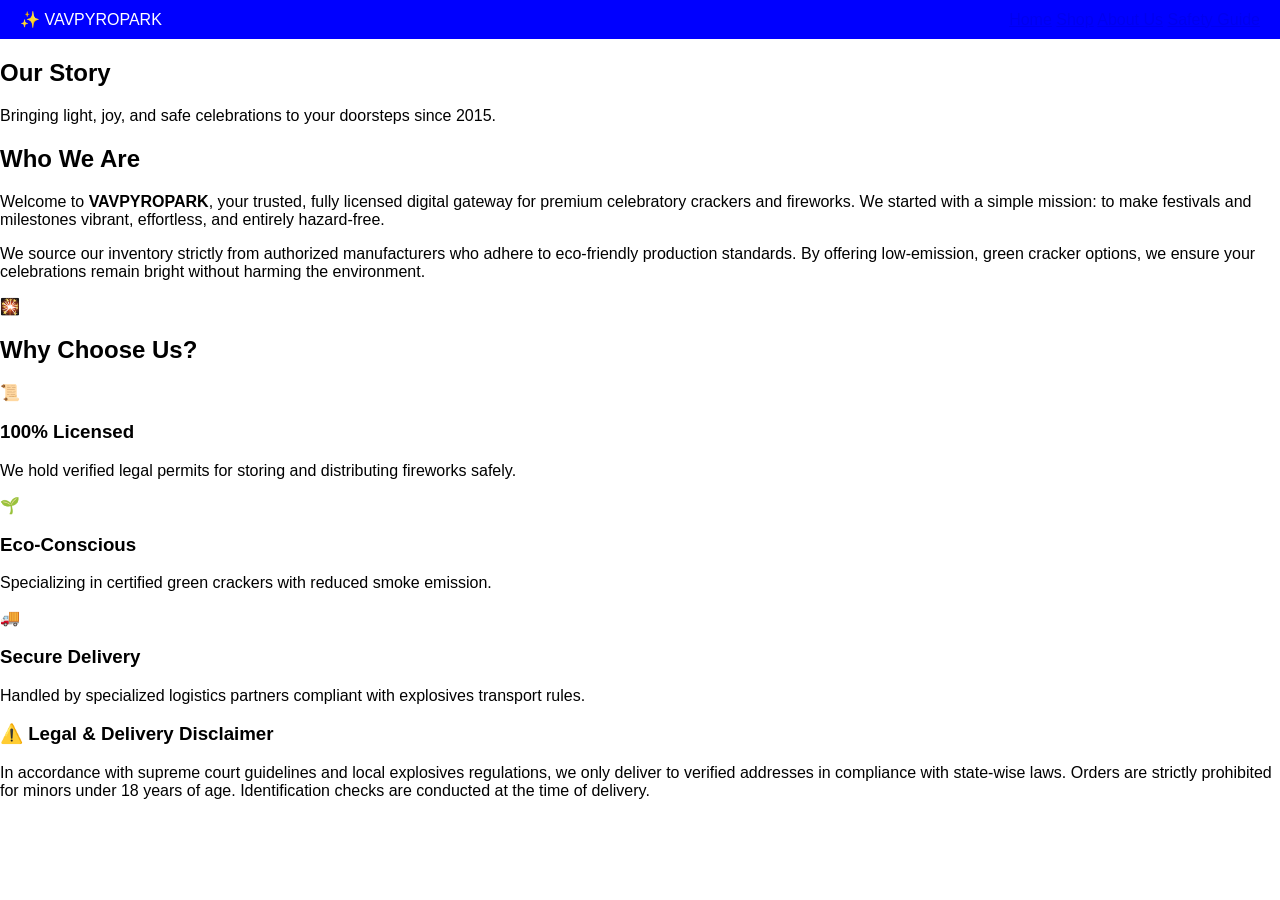
==== about.html @ b4a31ac7 "Add files via upload" ====
<!DOCTYPE html>
<html lang="en">
<head>
    <meta charset="UTF-8">
    <meta name="viewport" content="width=device-width, initial-scale=1.0">
    <title>About Us | SparkleShop</title>
    <link rel="stylesheet" href="style.css">
</head>
<body>

    <!-- HEADER & NAVIGATION (Keep identical to home page) -->
    <header class="main-header">
        <div class="logo">✨ VAVPYROPARK </div>
        <nav class="nav-links">
            <a href="index.html">Home</a>
            <a href="index.html#shop">Shop</a>
            <a href="about.html" class="active-link">About Us</a>
            <a href="index.html#safety">Safety Guide</a>
        </nav>
    </header>

    <!-- ABOUT HERO BANNER -->
    <section class="about-hero">
        <h1>Our Story</h1>
        <p>Bringing light, joy, and safe celebrations to your doorsteps since 2015.</p>
    </section>

    <!-- MAIN ABOUT CONTENT -->
    <section class="about-container">
        
        <!-- Grid: Text + Image/Placeholder -->
        <div class="about-grid">
            <div class="about-text">
                <h2>Who We Are</h2>
                <p>Welcome to <strong>VAVPYROPARK</strong>, your trusted, fully licensed digital gateway for premium celebratory crackers and fireworks. We started with a simple mission: to make festivals and milestones vibrant, effortless, and entirely hazard-free.</p>
                <p>We source our inventory strictly from authorized manufacturers who adhere to eco-friendly production standards. By offering low-emission, green cracker options, we ensure your celebrations remain bright without harming the environment.</p>
            </div>
            <div class="about-visual">
                <div class="visual-box">🎇</div>
            </div>
        </div>

        <!-- VALUES INFOGRAPHIC SECTION -->
        <div class="values-section">
            <h2>Why Choose Us?</h2>
            <div class="values-grid">
                <div class="value-card">
                    <div class="icon">📜</div>
                    <h3>100% Licensed</h3>
                    <p>We hold verified legal permits for storing and distributing fireworks safely.</p>
                </div>
                <div class="value-card">
                    <div class="icon">🌱</div>
                    <h3>Eco-Conscious</h3>
                    <p>Specializing in certified green crackers with reduced smoke emission.</p>
                </div>
                <div class="value-card">
                    <div class="icon">🚚</div>
                    <h3>Secure Delivery</h3>
                    <p>Handled by specialized logistics partners compliant with explosives transport rules.</p>
                </div>
            </div>
        </div>

        <!-- COMPLIANCE AND RESTRICTION FOOTNOTE -->
        <div class="compliance-footer">
            <h3>⚠️ Legal & Delivery Disclaimer</h3>
            <p>In accordance with supreme court guidelines and local explosives regulations, we only deliver to verified addresses in compliance with state-wise laws. Orders are strictly prohibited for minors under 18 years of age. Identification checks are conducted at the time of delivery.</p>
        </div>

    </section>

</body>
</html>
---- style.css ----
body{
    font-family: sans-serif;
    margin:0;
  
}
.container_title{
    width: 900px;
    max-width: 90vw;
    margin: auto;
    text-align: center;
    padding-top: 10px;
    transition: 0.5s;
    padding: 10px 20px;
    background-color: blue;
    color: white;
    /* transition: transform 0.5s; */
}
/* 
body.activeTabCart .container_title {
    transform: translateX(-250px);
}
body.activeTabCart .container_title_free{
    transform: translateX(-250px);
} */

.blink {
    animation: blinker 2s linear infinite;
    color: red;
    font-family: sans-serif;
    font-weight: bold;
}

/* Unique styling for your specific About Us button button */
.main-nav-about-btn {
  float: right;                  /* Forces the button to move to the far right */
    display: inline-block;
    background-color: #ff9f43;     /* Vibrant theme accent color */
    color: #0d1117;                /* Dark text color for readability */
    padding: 4px 5px;
    letter-spacing: -0.2px;             /* Ultra-compact padding space */
    font-size: 12px;               /* Small micro text font size */
    font-weight: bold;             /* Prominent text styling */
    border-radius: 4px;            /* Clean, sharp corner layout */
    text-decoration: none;         /* Removes default underline */
    margin: 5px;                   /* Tiny safety outer boundary margin */
    transition: background-color 0.2s ease, transform 0.2s ease;
}

/* Hover dynamic interaction state */
.main-nav-about-btn:hover {
    background-color: #ffb366;     /* Lighter orange flare hue */
    box-shadow: 0px 6px 12px rgba(255, 159, 67, 0.3); /* Soft, subtle outer glow */
    transform: translateY(-1px);   /* Tiny microscopic upward lift */
}

@keyframes blinker {
    50% {
        opacity: 0;
    }
}

.container_title .title1{
    display: flex;
    justify-content: space-between;
}


.container_title img{
    width: 100px;
    background-color: white;
    
    
}
.container_title p .location_img{
    width: 20px;
    
    
}
.container_title_free{
    width: 900px;
    max-width: 90vw;
    margin: auto;
    text-align: center;
    padding-top: 10px;
    transition: 0.5s;
    display: flex;
    align-items: center;
    padding: 10px 20px;
    justify-content: center;
    background-color:white;
    color: white;
    height: 20px;
    /* transition: transform 0.5s; */
}
.container_title span{
   font-size: medium;
}
.search {
    width: max-content;
    display: flex;
    align-items: center;
    padding: 14px;
    border-radius: 28px;
    background-color: #f6f6f6;
    width: 600px;
    margin-top: 20px;
    margin-bottom: 20px;
    transition: box-shadow 0.25s;
}
.search:focus-within{
    box-shadow: 0 0 2px rgba(0,0,0,0.75);
}
.search-input {
    font-size: 16px;
    font-family: 'Lexend', sans-serif;
    columns: #333;
    margin-left: 14px;
    outline: none;
    border:none;
    background:transparent;
    width: 300px;
}
.search-input::placeholder, .search-icon{
    color: rgba(0,0,0,0.5);
}

.container{
    width: 900px;
    max-width: 90vw;
    margin: auto;
    text-align: center;
    padding-top: 10px;
    /* transition: transform 0.5s; */
    
}
.title{
    display: flex;
    justify-content: space-between;
    align-items: center;
    height: 20px;
    padding-bottom: 20px;
}

svg{
    width: 30px;
}
header{
    display: flex;
    align-items: center;
    justify-content: space-between;
    padding: 10px 20px;
    background-color: blue;
    color: white;
    font-family: sans-serif;
}
header .icon-cart {
    position: relative;
}
header .icon-cart span{
    display: flex;
    width: 30px;
    height: 30px;
    background-color: red;
    justify-content: center;
    align-items: center;
    color: #fff;
    border-radius: 50%;
    position: absolute;
    top:50%;
    right:-20px;
}
.listProduct .item img{
   height: 60%;
    width: 90%;
    /* filter: drop-shadow(0 10px 20px #0009); */

}
.listProduct{
    display: grid;
    grid-template-columns: repeat(4, 1fr);
    gap:20px;
}
.listProduct .item{
    background-color: #eeeee6;
    padding: 20px;
    border-radius: 20px;
}
.listProduct .item h2{
    font-weight: 500;
    font-size: large;
}
.listProduct .item .price{
    /* letter-spacing: 7px; */
    font-size: large;
    font-weight: bold;
}
.listProduct .item .price span{
  
    font-size: large;
    text-decoration: line-through;
    color: grey;
}
.listProduct .item button{
    background-color: black;
    color: #eee;
    padding: 5px 10px;
    border-radius: 20px;
    margin-top: 10px;
    border: none;
    cursor: pointer;
}

.filter {
    padding: 8px 12px;
    color: #333;
    background-color: #eee;
    border: 1px solid #ddd;
    cursor: pointer;
    border-radius: 5px;
    margin: 10px;
    display: flex;
    width: 50%;
  
    
}

.select:focus,
.select:hover{
    outline: none;
    border:1px solid #999;
}

.cartTab{
    width: 400px;
    max-width: 100%;
    background-color: grey;
    color: white;
    position: fixed;
   top:0;
   right:0;
   bottom: 0;
    display: grid;
    grid-template-rows: 70px 1fr 70px;
   
}
.cartTab{
   right: -400px;
   transition: 0.5s;
   
}
.cartTab h1{
    background-color: goldenrod;
    
 }

body.activeTabCart .cartTab{
    right:0;
}
/* body.activeTabCart .container{
    transform: translateX(-250px);
} */
.cartTab h1{
    padding: 20px;
    margin: 0;
    font-weight: 300;
}
.cartTab .foot{
    display: flex;
    justify-content: space-between;
    padding-left: 20px;
    padding-right: 20px;
    background-color:#555;
        
}
.cartTab .btn{
    display: grid;
    grid-template-columns: repeat(2, 1fr);
    height: 60px;
}
.cartTab .btn button{
    background-color: #E8BC0E;
    border: none;
    font-weight: 500;
    cursor: pointer;
}
.cartTab .btn .close{
    background-color: white;
}
.cartTab .listCart .item img{
    width: 100%;
}

.cartTab .listCart .item {
    display: grid;
    grid-template-columns: 70px 150px 50px 1fr;
    gap:10px;
    text-align: center;
    align-items: center;
}
.listCart .quantity span{
    display: inline-block;
    width: 25px;
    height: 25px;
    background-color: white;
    color:#555;
    border-radius: 50%;
    cursor: pointer;
}
.listCart .quantity span:nth-child(2){
    background-color: transparent;
    color: #eee;
}
.listCart .item:nth-child(even){
    background-color: #eee1;
}
.cartTab .listCart{
    overflow: auto;
}
.cartTab .listCart::-webkit-scrollbar{
    width: 0;
}
body.activeTabCart .cartTab{
    right: 0;
}

.container_popup{
    width: 900px;
    max-width: 90vw;
    margin: auto;
    text-align: center;
    padding-top: 10px;

    
}
.container_popup .btn{
    
    padding: 10px 60px;
    background: #fff;
    border: 0;
    outline: none;
    cursor:pointer;
    font-size: 22px;
    font-weight: 500;
    border-radius: 30px;
          
}
.popup{
    width: 400px;
    background:white;
    border-radius: 6px;
    position:absolute;
    top: 0;
    left: 50%;
    transform: translate(-50%,-50%) scale(0.1);
    text-align: center;
    padding: 0 30px 30px;
    color: #333;
    visibility: hidden;
    transition: transform 0.4s, top 0.4s;
}
.open-popup{
    visibility: visible;
    top: 50%;
    transform: translate(-50%,-50%) scale(1);
}
.popup img{
    width: 100px;
    margin-top: -50px;
    border-radius: 50%;
    box-shadow: 0 2px 5px rgba(0,0,0,0.2);
}
.popup h2{
    font-size: 38px;
    font-weight: 500;
    margin: 30px 0 10px;
}
.popup button{
    width: 70%;
    margin-top: 50px;
    padding: 10px 0;
    background: blue;
    color: black;
    border: 0;
    outline: none;
    font-size: 18px;
    border-radius: 4px;
    cursor: pointer;
    box-shadow: 0 2px 5px rgba(0,0,0,0.2);
}

/* contact  */


.contact h2{
    font-size: 40px;
    color: black;
    text-align: center;
    margin-bottom: 10px;
}
.contact form {
    width: 100%;
    text-align: center;
    padding-top: 50px;
}
form .input-box{
    display: flex;
    justify-content: space-between;
}
.input-box .input-field{
    width: 100%;
}
.field .item{
    width: 80%;
    padding: 18px;
    background: transparent;
    border: 2px solid black;
    outline:none;
    border-radius: 6px;
    color: black;
    margin: 12px 0;
}
.field .item::placeholder{
    color:grey;
}
.field .error-txt{
    font-size:14.5px;
    color:#d93025;
    text-align: left;
    margin: -5px 0 10px;
    display: none;
}

form .textarea-field {
    width: 90%;
}
form .textarea-field .item {
    resize:none;
   
}

form .textarea-field .error-txt{
    margin-top: -10px;
}

form button {
    padding: 12px 32px;
    background: #0ef;
    border: none;
    outline:none;
    border-radius: 6px;
    box-shadow: 0 0 10px #0ef;
    font-size: 16px;
    color: #333;
    letter-spacing: 1px;
    font-weight: 600;
    cursor: pointer;
    margin-top: 20px;
}
form button:hover {
    box-shadow: none;
}


.container_popup2{
    width: 100%;
    height: 100vh;
    background: #3c5077;
    display: flex;
    align-items: center;
    justify-content: center;
    
}
.container_popup2 .btn{
    padding: 10px 60px;
    background: #fff;
    border: 0;
    outline: none;
    cursor:pointer;
    font-size: 22px;
    font-weight: 500;
    border-radius: 30px;
}
.popup2{
    width: 400px;
    background: #fff;
    border-radius: 6px;
    position:absolute;
    top: 0;
    left: 50%;
    transform: translate(-50%,-50%) scale(0.1);
    text-align: center;
    padding: 0 30px 30px;
    color: #333;
    visibility: hidden;
    transition: transform 0.4s, top 0.4s;
}
.open-popup2{
    visibility: visible;
    top: 50%;
    transform: translate(-50%,-50%) scale(1);
}
.popup2 img{
    width: 100px;
    margin-top: -50px;
    border-radius: 50%;
    box-shadow: 0 2px 5px rgba(0,0,0,0.2);
}
.popup2 h2{
    font-size: 38px;
    font-weight: 500;
    margin: 30px 0 10px;
}
.popup2 button{
    width: 100%;
    margin-top: 50px;
    padding: 10px 0;
    background: #6fd649;
    color: #fff;
    border: 0;
    outline: none;
    font-size: 18px;
    border-radius: 4px;
    cursor: pointer;
    box-shadow: 0 2px 5px rgba(0,0,0,0.2);
}

@media screen and (max-width: 992px){
    .listProduct{
        grid-template-columns: repeat(3,1fr);
    }
    form .input-box{
        display: grid;
        grid-template-columns: auto;
    }
}
@media screen and (max-width: 767px){
    .listProduct{
        grid-template-columns: repeat(2,1fr);
    }
    .listProduct .item img{
        height: 60%;
         width: 90%;
         filter: drop-shadow(0 50px 20px #0009);
    }
    .title{
        display: grid;
        grid-template-columns: auto;
    }
    .field .item{
        display: grid;
        grid-template-columns: auto;
        width: 100%;
    }
    /* Styling for the new text container section */
.celebration-hero {
    display: flex;
    justify-content: center;
    align-items: center;
    text-align: center;
    padding: 80px 20px;
    background-color: #0d1117; /* Matches dark theme */
}

/* Restricts the width so the text does not stretch too wide */
.hero-text-container {
    max-width: 800px;
}

/* Styling the Main Heading */
.hero-text-container h1 {
    font-size: 2.8rem;
    font-weight: 700;
    color: #ff9f43; /* Striking fire/spark color */
    margin-bottom: 20px;
    letter-spacing: -0.5px;
    line-height: 1.2;
}

/* Styling the Subtitle Description */
.hero-text-container p {
    font-size: 1.2rem;
    color: #8b949e; /* Soft, readable grey */
    line-height: 1.6;
    margin-bottom: 30px;
}

/* Styling the optional Call to Action Button */
.hero-cta-btn {
    display: inline-block;
    background-color: #ff9f43;
    color: #0d1117;
    padding: 12px 28px;
    text-decoration: none;
    font-weight: bold;
    border-radius: 6px;
    transition: background-color 0.2s ease;
}

.hero-cta-btn:hover {
    background-color: #ffb366;
}

/* Responsive design adjustments for mobile screens */
@media (max-width: 600px) {
    .hero-text-container h1 {
        font-size: 2rem;
    }
    .hero-text-container p {
        font-size: 1rem;
    }
}


}
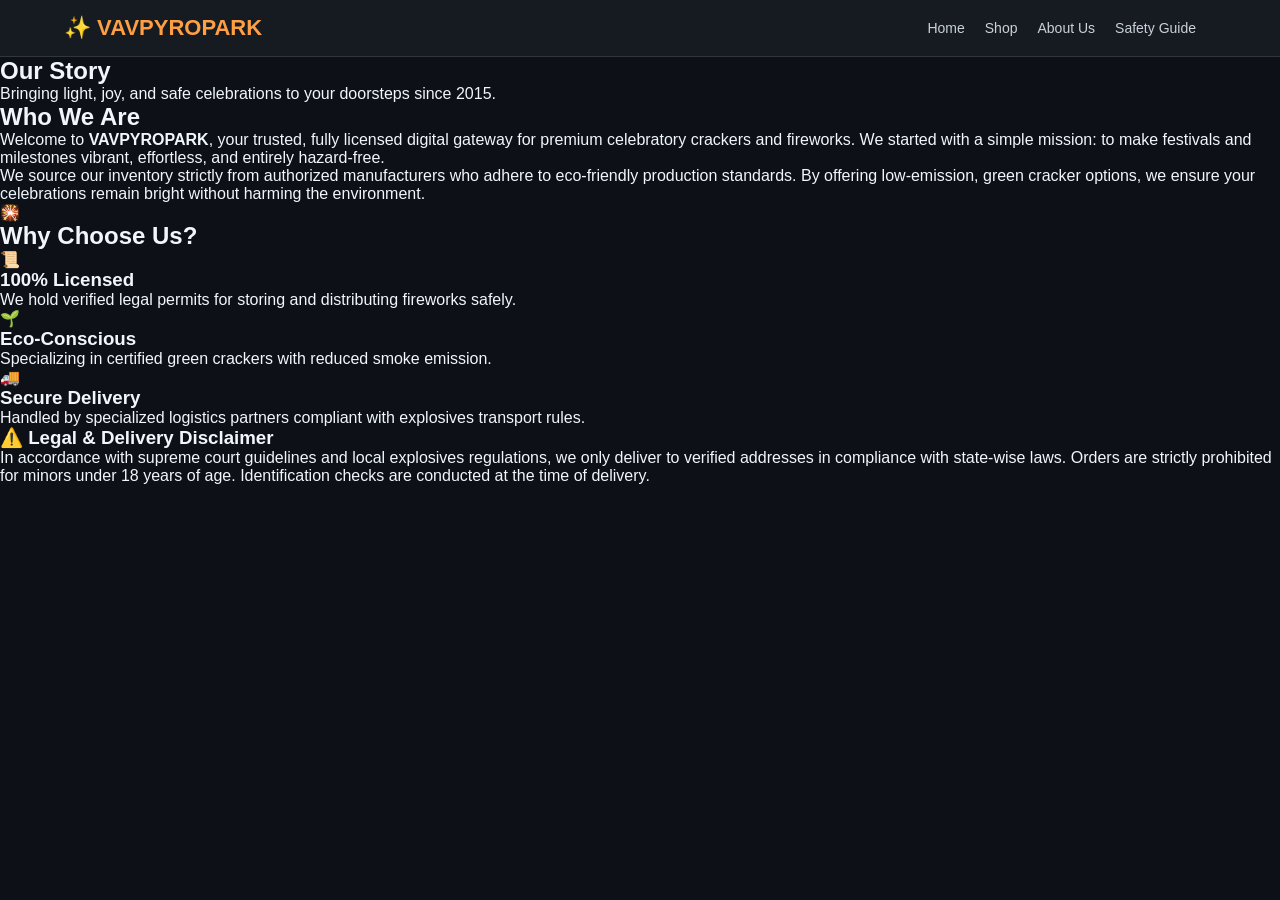
==== commit a55451f0: "Add files via upload" ====
--- a/about.html
+++ b/about.html
@@ -12,10 +12,10 @@
     <header class="main-header">
         <div class="logo">✨ VAVPYROPARK </div>
         <nav class="nav-links">
-            <a href="index.html">Home</a>
+            <a href="home.html">Home</a>
             <a href="index.html#shop">Shop</a>
             <a href="about.html" class="active-link">About Us</a>
-            <a href="index.html#safety">Safety Guide</a>
+            <a href="safetyguide.html">Safety Guide</a>
         </nav>
     </header>
 
--- a/style.css
+++ b/style.css
@@ -1,3 +1,248 @@
+/* ==========================================
+   GLOBAL STRUCTURE SETUP & RESET
+   ========================================== */
+* {
+    margin: 0;
+    padding: 0;
+    box-sizing: border-box;
+    font-family: 'Segoe UI', Tahoma, Geneva, Verdana, sans-serif;
+}
+body {
+    background-color: #0d1117; /* Slate Black background */
+    color: #f0f6fc;            /* Clear white font text color layers */
+    overflow-x: hidden;
+}
+
+/* ==========================================
+   HEADER NAVIGATION BAR
+   ========================================== */
+.main-header {
+    display: flex;
+    justify-content: space-between;
+    align-items: center;
+    padding: 15px 5%;
+    background-color: #161b22;
+    border-bottom: 1px solid #30363d;
+    position: sticky;
+    top: 0;
+    z-index: 100;
+}
+.logo { 
+    font-size: 22px; 
+    font-weight: bold; 
+    color: #ff9f43; 
+}
+.nav-links {
+    display: flex;
+    align-items: center;
+    margin-left: auto; /* Forces structural spacing shift */
+    margin-right: 20px;
+}
+.nav-links a { 
+    color: #c9d1d9; 
+    text-decoration: none; 
+    margin-left: 20px; 
+    font-size: 14px;
+    font-weight: 500;
+    transition: 0.2s; 
+}
+.nav-links a:hover { 
+    color: #ff9f43; 
+}
+
+/* 🎯 CUSTOM ABOUT BUTTON: Shrunk size & pushed to right edge of links array */
+.main-nav-about-btn {
+    display: inline-block;
+    background-color: #ff9f43;
+    color: #0d1117 !important; /* Forces layout tracking visibility override */
+    padding: 4px 5px !important; /* Shrunk length profile padding */
+    letter-spacing: -0.2px; 
+    font-size: 12px !important;
+    font-weight: bold;
+    border-radius: 4px;
+    transition: all 0.2s ease !important;
+}
+.main-nav-about-btn:hover {
+    background-color: #ffb366 !important;
+    transform: scale(1.05);
+}
+
+/* Shopping Basket Badge elements setup */
+.cart-icon-container {
+    cursor: pointer;
+    position: relative;
+    background: #21262d;
+    padding: 8px 14px;
+    border-radius: 20px;
+    display: flex;
+    align-items: center;
+}
+.cart-emoji { font-size: 16px; }
+.cart-badge {
+    background: #ff9f43;
+    color: #0d1117;
+    font-size: 11px;
+    font-weight: bold;
+    padding: 1px 6px;
+    border-radius: 10px;
+    margin-left: 6px;
+}
+
+/* ==========================================
+   CELEBRATION HERO HEADER AREA
+   ========================================== */
+.celebration-hero {
+    display: flex;
+    justify-content: center;
+    align-items: center;
+    text-align: center;
+    padding: 90px 20px;
+    background: linear-gradient(rgba(13,17,23,0.85), rgba(13,17,23,0.95)), 
+                url('https://unsplash.com') no-repeat center center/cover;
+    border-bottom: 1px solid #30363d;
+}
+.hero-text-container { max-width: 750px; }
+.hero-text-container h1 {
+    font-size: 2.8rem;
+    font-weight: 700;
+    color: #ff9f43;
+    margin-bottom: 20px;
+    line-height: 1.2;
+}
+.hero-text-container p {
+    font-size: 1.2rem;
+    color: #8b949e;
+    line-height: 1.6;
+    margin-bottom: 35px;
+}
+.hero-buttons {
+    display: flex;
+    justify-content: center;
+    align-items: center;
+    gap: 15px;
+}
+.hero-cta-btn {
+    display: inline-block;
+    background-color: #ff9f43;
+    color: #0d1117;
+    padding: 12px 28px;
+    text-decoration: none;
+    font-weight: bold;
+    border-radius: 5px;
+    transition: 0.2s ease;
+}
+.hero-cta-btn:hover { background-color: #ffb366; }
+
+.btn-secondary-about {
+    display: inline-block;
+    border: 2px solid #ff9f43;
+    color: #ff9f43;
+    background: transparent;
+    padding: 11px 26px;
+    border-radius: 5px;
+    font-weight: bold;
+    text-decoration: none;
+    transition: 0.2s ease;
+}
+.btn-secondary-about:hover {
+    background: rgba(255, 159, 67, 0.1);
+    color: #ffb366;
+    border-color: #ffb366;
+}
+
+/* ==========================================
+   PRODUCT SHOPS SECTIONS GRID
+   ========================================== */
+.products-section { padding: 70px 5%; text-align: center; }
+.products-section h2 { font-size: 30px; margin-bottom: 6px; color: #f0f6fc; }
+.subtitle { color: #8b949e; margin-bottom: 45px; font-size: 15px; }
+.product-grid { 
+    display: grid; 
+    grid-template-columns: repeat(auto-fit, minmax(280px, 1fr)); 
+    gap: 30px; 
+}
+.product-card { 
+    background: #161b22; 
+    border: 1px solid #30363d; 
+    padding: 25px; 
+    border-radius: 8px; 
+    text-align: left; 
+    position: relative; 
+}
+.product-img-placeholder { 
+    height: 140px; 
+    background: #21262d; 
+    display: flex; 
+    align-items: center; 
+    justify-content: center; 
+    font-size: 45px; 
+    border-radius: 6px; 
+    margin-bottom: 15px; 
+}
+.product-card h3 { margin-bottom: 10px; color: #f0f6fc; font-size: 18px; }
+.product-card p { font-size: 13.5px; color: #8b949e; margin-bottom: 20px; line-height: 1.5; }
+
+/* Visual Badges */
+.tag { position: absolute; top: 15px; right: 15px; background: #30363d; font-size: 11px; padding: 3px 8px; border-radius: 4px; font-weight: bold; }
+.green-tag { background: #238636; color: white; }
+.premium-tag { background: #8957e5; color: white; }
+
+/* Add Cart Action Trigger Button elements */
+.btn-add { 
+    width: 100%; 
+    padding: 10px; 
+    background: none; 
+    border: 1px solid #ff9f43; 
+    color: #ff9f43; 
+    border-radius: 5px; 
+    cursor: pointer; 
+    font-weight: bold; 
+    transition: 0.2s; 
+}
+.btn-add:hover { background: #ff9f43; color: #0d1117; }
+
+/* ==========================================
+   SLIDE OUT CART DRAWER STYLING MODULE
+   ========================================== */
+.cart-drawer {
+    position: fixed;
+    top: 0;
+    right: -360px; /* Concealed state default setting position configuration */
+    width: 350px;
+    height: 100%;
+    background: #161b22;
+    border-left: 1px solid #30363d;
+    box-shadow: -5px 0 15px rgba(0,0,0,0.6);
+    z-index: 1000;
+    transition: right 0.3s cubic-bezier(0.4, 0, 0.2, 1); 
+    display: flex;
+    flex-direction: column;
+}
+.cart-drawer.active {
+    right: 0; /* Fully visual drawer window activation tracking handle style */
+}
+.cart-header { padding: 20px; border-bottom: 1px solid #30363d; display: flex; justify-content: space-between; align-items: center; }
+.btn-close { background: none; border: none; color: #8b949e; font-size: 20px; cursor: pointer; }
+.cart-items { padding: 20px; flex-grow: 1; overflow-y: auto; }
+.cart-item { padding: 12px; background: #21262d; border: 1px solid #30363d; border-radius: 4px; margin-bottom: 10px; color: #c9d1d9; font-size: 14px; }
+.empty-msg { color: #8b949e; text-align: center; margin-top: 40px; font-size: 14px; }
+.cart-footer { padding: 20px; border-top: 1px solid #30363d; }
+
+/* WhatsApp Checkout Button styling */
+.whatsapp-btn {
+    width: 100%;
+    padding: 14px;
+    background-color: #25D366;
+    color: white;
+    border: none;
+    border-radius: 5px;
+    font-size: 15px;
+    font-weight: bold;
+    cursor: pointer;
+    transition: background-color 0.2s;
+}
+.whatsapp-btn:hover { background-color: #20ba5a; }
+
 body{
     font-family: sans-serif;
     margin:0;
@@ -28,6 +273,51 @@
     color: red;
     font-family: sans-serif;
     font-weight: bold;
+}
+
+/* Safety Hero Typography */
+.safety-hero {
+    text-align: center;
+    padding: 60px 20px;
+    background: linear-gradient(180deg, #1b1510 0%, #0d1117 100%); /* Subtle warmth tone */
+    border-bottom: 1px solid #30363d;
+}
+.safety-hero h1 { font-size: 36px; color: #ff9f43; margin-bottom: 10px; }
+.safety-hero p { color: #8b949e; font-size: 16px; max-width: 600px; margin: 0 auto; line-height: 1.5; }
+
+/* Main Wrapper Grid */
+.safety-container { max-width: 1100px; margin: 0 auto; padding: 40px 20px; }
+.safety-grid { display: grid; grid-template-columns: 1fr 1fr; gap: 30px; margin-bottom: 40px; }
+
+/* Safety Cards Styling */
+.safety-card { padding: 30px; border-radius: 8px; border: 1px solid #30363d; }
+.safety-card h2 { font-size: 22px; margin-bottom: 20px; }
+.safety-card ul { padding-left: 20px; }
+.safety-card li { margin-bottom: 15px; color: #c9d1d9; line-height: 1.6; font-size: 15px; }
+
+/* Dynamic Background Accents for Do's and Don'ts */
+.do-card { background-color: rgba(35, 134, 54, 0.05); border-color: rgba(35, 134, 54, 0.3); }
+.do-card h2 { color: #56d364; }
+.dont-card { background-color: rgba(248, 81, 73, 0.05); border-color: rgba(248, 81, 73, 0.3); }
+.dont-card h2 { color: #ff7b72; }
+
+/* Disposal Section layout */
+.disposal-section { background: #161b22; border: 1px solid #30363d; padding: 30px; border-radius: 8px; margin-bottom: 40px; }
+.disposal-section h2 { color: #f0f6fc; margin-bottom: 15px; font-size: 24px; }
+.disposal-section p { color: #8b949e; margin-bottom: 20px; font-size: 15px; }
+.disposal-section ol { padding-left: 20px; }
+.disposal-section li { color: #c9d1d9; margin-bottom: 12px; line-height: 1.6; font-size: 15px; }
+
+/* Heavy Legal Border Notice */
+.legal-notice-box { background: #1c1917; border: 1px solid #d29922; border-left: 5px solid #d29922; padding: 30px; border-radius: 6px; }
+.legal-notice-box h3 { color: #d29922; margin-bottom: 15px; font-size: 20px; }
+.legal-notice-box p { color: #c9d1d9; font-size: 15px; margin-bottom: 15px; line-height: 1.6; }
+.legal-notice-box ul { padding-left: 20px; }
+.legal-notice-box li { color: #8b949e; margin-bottom: 10px; font-size: 14px; line-height: 1.5; }
+
+/* Adaptive Responsive Query for Mobile Screens */
+@media (max-width: 768px) {
+    .safety-grid { grid-template-columns: 1fr; gap: 20px; }
 }
 
 /* Unique styling for your specific About Us button button */
@@ -181,7 +471,7 @@
     gap:20px;
 }
 .listProduct .item{
-    background-color: #eeeee6;
+    background-color:orange;
     padding: 20px;
     border-radius: 20px;
 }
@@ -559,6 +849,7 @@
     text-align: center;
     padding: 80px 20px;
     background-color: #0d1117; /* Matches dark theme */
+    background-image: url('Diwali_images3/fireworks.gif'); 
 }
 
 /* Restricts the width so the text does not stretch too wide */
@@ -612,3 +903,18 @@
 
 
 }
+
+/* ==========================================
+   RESPONSIVE DESIGN ADAPTATION MEDIA BREAKS
+   ========================================== */
+@media (max-width: 768px) {
+    .main-header { padding: 15px 3%; }
+    .nav-links { display: none; } /* Conceals plain desktop links on small viewports */
+    .hero-text-container h1 { font-size: 2rem; }
+    .hero-text-container p { font-size: 1rem; }
+    .hero-buttons { flex-direction: column; width: 100%; }
+    .hero-cta-btn, .btn-secondary-about { width: 100%; margin-left: 0; text-align: center; }
+    .cart-drawer { width: 100%; right: -100%; } /* Desktop side panels take full width on smartphone */
+
+    
+}
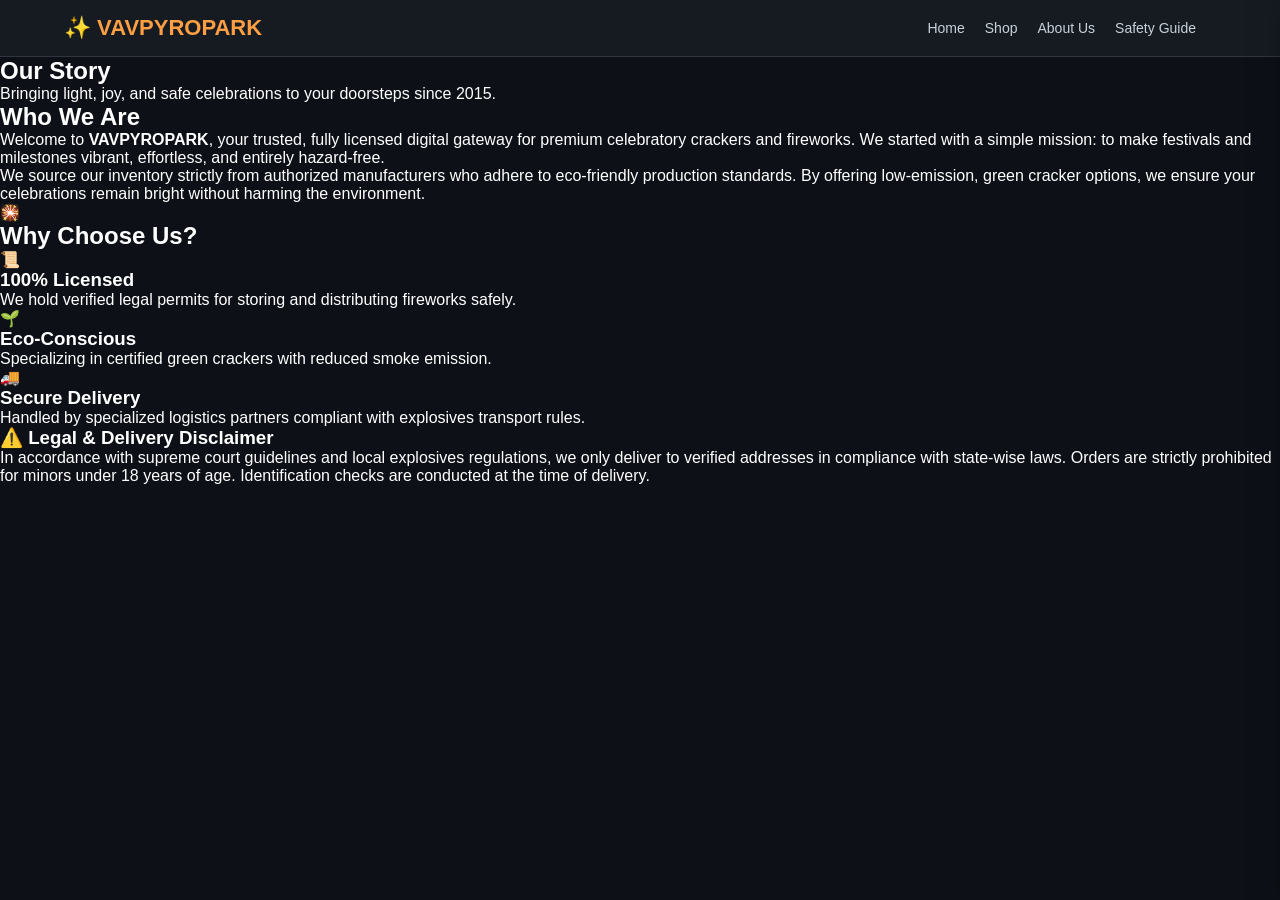
==== commit c12bca3d: "Add files via upload" ====
--- a/about.html
+++ b/about.html
@@ -1,74 +1,126 @@
-<!DOCTYPE html>
-<html lang="en">
-<head>
-    <meta charset="UTF-8">
-    <meta name="viewport" content="width=device-width, initial-scale=1.0">
-    <title>About Us | SparkleShop</title>
-    <link rel="stylesheet" href="style.css">
-</head>
-<body>
-
-    <!-- HEADER & NAVIGATION (Keep identical to home page) -->
-    <header class="main-header">
-        <div class="logo">✨ VAVPYROPARK </div>
-        <nav class="nav-links">
-            <a href="home.html">Home</a>
-            <a href="index.html#shop">Shop</a>
-            <a href="about.html" class="active-link">About Us</a>
-            <a href="safetyguide.html">Safety Guide</a>
-        </nav>
-    </header>
-
-    <!-- ABOUT HERO BANNER -->
-    <section class="about-hero">
-        <h1>Our Story</h1>
-        <p>Bringing light, joy, and safe celebrations to your doorsteps since 2015.</p>
-    </section>
-
-    <!-- MAIN ABOUT CONTENT -->
-    <section class="about-container">
-        
-        <!-- Grid: Text + Image/Placeholder -->
-        <div class="about-grid">
-            <div class="about-text">
-                <h2>Who We Are</h2>
-                <p>Welcome to <strong>VAVPYROPARK</strong>, your trusted, fully licensed digital gateway for premium celebratory crackers and fireworks. We started with a simple mission: to make festivals and milestones vibrant, effortless, and entirely hazard-free.</p>
-                <p>We source our inventory strictly from authorized manufacturers who adhere to eco-friendly production standards. By offering low-emission, green cracker options, we ensure your celebrations remain bright without harming the environment.</p>
-            </div>
-            <div class="about-visual">
-                <div class="visual-box">🎇</div>
-            </div>
-        </div>
-
-        <!-- VALUES INFOGRAPHIC SECTION -->
-        <div class="values-section">
-            <h2>Why Choose Us?</h2>
-            <div class="values-grid">
-                <div class="value-card">
-                    <div class="icon">📜</div>
-                    <h3>100% Licensed</h3>
-                    <p>We hold verified legal permits for storing and distributing fireworks safely.</p>
-                </div>
-                <div class="value-card">
-                    <div class="icon">🌱</div>
-                    <h3>Eco-Conscious</h3>
-                    <p>Specializing in certified green crackers with reduced smoke emission.</p>
-                </div>
-                <div class="value-card">
-                    <div class="icon">🚚</div>
-                    <h3>Secure Delivery</h3>
-                    <p>Handled by specialized logistics partners compliant with explosives transport rules.</p>
-                </div>
-            </div>
-        </div>
-
-        <!-- COMPLIANCE AND RESTRICTION FOOTNOTE -->
-        <div class="compliance-footer">
-            <h3>⚠️ Legal & Delivery Disclaimer</h3>
-            <p>In accordance with supreme court guidelines and local explosives regulations, we only deliver to verified addresses in compliance with state-wise laws. Orders are strictly prohibited for minors under 18 years of age. Identification checks are conducted at the time of delivery.</p>
-        </div>
-
-    </section>
-
-</body>
-</html>
+<!DOCTYPE html>
+<html lang="en">
+<head>
+    <meta charset="UTF-8">
+    <meta name="viewport" content="width=device-width, initial-scale=1.0">
+    <title>About Us | SparkleShop</title>
+    <link rel="stylesheet" href="style.css">
+</head>
+<body>
+
+    <!-- HEADER & NAVIGATION (Keep identical to home page) -->
+    <header class="main-header">
+        <div class="logo">✨ VAVPYROPARK </div>
+        <nav class="nav-links">
+            <a href="home.html">Home</a>
+            <a href="index.html#shop">Shop</a>
+            <a href="about.html" class="active-link">About Us</a>
+            <a href="safetyguide.html">Safety Guide</a>
+        </nav>
+            <button type="button" class="hamburger-btn" id="hamburgerBtn" aria-label="Open menu" aria-expanded="false">
+                <span></span><span></span><span></span>
+            </button>
+            <nav class="mobile-nav" id="mobileNav" aria-hidden="true">
+                <a href="home.html">🏠 Home</a>
+                <a href="index.html#shop">🛍️ Shop</a>
+                <a href="about.html">ℹ️ About Us</a>
+                <a href="safetyguide.html">🛡️ Safety Guide</a>
+            </nav>
+    </header>
+
+    <!-- ABOUT HERO BANNER -->
+    <section class="about-hero">
+        <h1>Our Story</h1>
+        <p>Bringing light, joy, and safe celebrations to your doorsteps since 2015.</p>
+    </section>
+
+    <!-- MAIN ABOUT CONTENT -->
+    <section class="about-container">
+        
+        <!-- Grid: Text + Image/Placeholder -->
+        <div class="about-grid">
+            <div class="about-text">
+                <h2>Who We Are</h2>
+                <p>Welcome to <strong>VAVPYROPARK</strong>, your trusted, fully licensed digital gateway for premium celebratory crackers and fireworks. We started with a simple mission: to make festivals and milestones vibrant, effortless, and entirely hazard-free.</p>
+                <p>We source our inventory strictly from authorized manufacturers who adhere to eco-friendly production standards. By offering low-emission, green cracker options, we ensure your celebrations remain bright without harming the environment.</p>
+            </div>
+            <div class="about-visual">
+                <div class="visual-box">🎇</div>
+            </div>
+        </div>
+
+        <!-- VALUES INFOGRAPHIC SECTION -->
+        <div class="values-section">
+            <h2>Why Choose Us?</h2>
+            <div class="values-grid">
+                <div class="value-card">
+                    <div class="icon">📜</div>
+                    <h3>100% Licensed</h3>
+                    <p>We hold verified legal permits for storing and distributing fireworks safely.</p>
+                </div>
+                <div class="value-card">
+                    <div class="icon">🌱</div>
+                    <h3>Eco-Conscious</h3>
+                    <p>Specializing in certified green crackers with reduced smoke emission.</p>
+                </div>
+                <div class="value-card">
+                    <div class="icon">🚚</div>
+                    <h3>Secure Delivery</h3>
+                    <p>Handled by specialized logistics partners compliant with explosives transport rules.</p>
+                </div>
+            </div>
+        </div>
+
+        <!-- COMPLIANCE AND RESTRICTION FOOTNOTE -->
+        <div class="compliance-footer">
+            <h3>⚠️ Legal & Delivery Disclaimer</h3>
+            <p>In accordance with supreme court guidelines and local explosives regulations, we only deliver to verified addresses in compliance with state-wise laws. Orders are strictly prohibited for minors under 18 years of age. Identification checks are conducted at the time of delivery.</p>
+        </div>
+
+    </section>
+
+
+    <script id="static-hamburger-script">
+    (function () {
+        const btn = document.getElementById('hamburgerBtn');
+        const nav = document.getElementById('mobileNav');
+        if (!btn || !nav) return;
+    
+        function closeMenu() {
+            btn.classList.remove('active');
+            btn.setAttribute('aria-expanded', 'false');
+            nav.classList.remove('open');
+            nav.setAttribute('aria-hidden', 'true');
+        }
+    
+        function openMenu() {
+            btn.classList.add('active');
+            btn.setAttribute('aria-expanded', 'true');
+            nav.classList.add('open');
+            nav.setAttribute('aria-hidden', 'false');
+        }
+    
+        btn.addEventListener('click', function (event) {
+            event.stopPropagation();
+            nav.classList.contains('open') ? closeMenu() : openMenu();
+        });
+    
+        nav.querySelectorAll('a').forEach(function (link) {
+            link.addEventListener('click', closeMenu);
+        });
+    
+        document.addEventListener('click', function (event) {
+            if (nav.classList.contains('open') &&
+                !nav.contains(event.target) &&
+                !btn.contains(event.target)) {
+                closeMenu();
+            }
+        });
+    
+        document.addEventListener('keydown', function (event) {
+            if (event.key === 'Escape') closeMenu();
+        });
+    })();
+    </script>
+</body>
+</html>
--- a/style.css
+++ b/style.css
@@ -6,10 +6,11 @@
     padding: 0;
     box-sizing: border-box;
     font-family: 'Segoe UI', Tahoma, Geneva, Verdana, sans-serif;
+    
 }
 body {
     background-color: #0d1117; /* Slate Black background */
-    color: #f0f6fc;            /* Clear white font text color layers */
+    color: white;            /* Clear white font text color layers */
     overflow-x: hidden;
 }
 
@@ -96,10 +97,18 @@
     justify-content: center;
     align-items: center;
     text-align: center;
-    padding: 90px 20px;
-    background: linear-gradient(rgba(13,17,23,0.85), rgba(13,17,23,0.95)), 
-                url('https://unsplash.com') no-repeat center center/cover;
-    border-bottom: 1px solid #30363d;
+    padding: 120px 20px;
+    background-color: #0d1117; /* Safety baseline fallback tint color */
+    
+    /* ⚡ THE UNIFIED TRAFFIC FIX: Sets up a smooth readability contrast filter */
+    background-image: linear-gradient(to bottom, rgba(13, 17, 23, 0.75), rgba(13, 17, 23, 0.85)), 
+                      url('Diwali_images3/fireworks.gif'); 
+    
+    min-height: 60vh; 
+    width: 100%;
+    background-size: cover; 
+    background-position: center center; 
+    background-repeat: no-repeat; 
 }
 .hero-text-container { max-width: 750px; }
 .hero-text-container h1 {
@@ -249,8 +258,7 @@
   
 }
 .container_title{
-    width: 900px;
-    max-width: 90vw;
+    width: 100%;
     margin: auto;
     text-align: center;
     padding-top: 10px;
@@ -367,20 +375,32 @@
     
 }
 .container_title_free{
-    width: 900px;
-    max-width: 90vw;
-    margin: auto;
+    width: 100%;
+    background: linear-gradient(90deg, #1b1510 0%, #2a1b0a 50%, #1b1510 100%); /* Deep charcoal bronze tint gradient background */
+    border-bottom: 1px solid #bd4b00; /* Thin subtle fire-line boundary border layout marker track */
+    padding: 10px 20px;
     text-align: center;
-    padding-top: 10px;
-    transition: 0.5s;
-    display: flex;
+    display: flex;
+    justify-content: center;
     align-items: center;
-    padding: 10px 20px;
-    justify-content: center;
-    background-color:white;
-    color: white;
-    height: 20px;
-    /* transition: transform 0.5s; */
+}
+/* Inner block formatting content layers container alignment track settings */
+.title1 p {
+    margin: 0;                     /* Erases standard default browser block text margins padding spikes */
+    font-family: 'Segoe UI', Tahoma, Geneva, Verdana, sans-serif;
+    font-size: 14px;
+    font-weight: 500;
+    color: #f0f6fc;               /* High-contrast crisp white baseline text read structure layout */
+    letter-spacing: 0.5px;
+    line-height: 1.4;
+}
+/* Bold tracking target price chip layout accent focus settings */
+.title1 p b {
+    color: #ff9f43;               /* Strikes bright theme orange text pop on values threshold */
+    background-color: rgba(255, 159, 67, 0.1); /* Subtle glowing backdrop block border behind numeric string text data */
+    padding: 2px 6px;
+    border-radius: 4px;
+    font-weight: 700;
 }
 .container_title span{
    font-size: medium;
@@ -415,8 +435,7 @@
 }
 
 .container{
-    width: 900px;
-    max-width: 90vw;
+    width: 100%;
     margin: auto;
     text-align: center;
     padding-top: 10px;
@@ -436,16 +455,197 @@
 }
 header{
     display: flex;
+    justify-content: space-between; /* Pushes the phone text to the left and cart to the right */
+    align-items: center;            /* Perfectly centers elements vertically */
+    padding: 15px 5%;              /* Generates balanced breathing margins on the sides */
+    background-color: blue;     /* Dark sleek background color */
+    border-bottom: 1px solid #30363d; /* Precise separator boundary line */
+    position: sticky;              /* Locks header to top while scrolling page */
+    top: 0;
+    z-index: 1000;                 /* Keeps header layered above all content background elements */
+}
+/* 📞 THE TITLE / PHONE BANNER CONTAINER */
+header .title p {
+    font-size: 15px;
+    font-weight: 700;
+    color: #ff9f43;                /* Vibrant fire orange theme primary accent */
+    letter-spacing: 0.5px;
+    margin: 0;                     /* Erases native paragraph block margin padding spikes */
+    font-family: 'Segoe UI', sans-serif;
+    display: flex;
+    align-items: center;
+    gap: 5px;
+}
+/* Highlighted WhatsApp dynamic target keyword styling */
+header .title p strong, 
+header .title p span.highlight {
+    color: #25D366;                /* Native WhatsApp branding color pop */
+}
+
+/* =========================================================================
+   DYNAMIC ADD TO CART BUTTON & INLINE COUNTER STYLES
+   ========================================================================= */
+
+/* Updated primary button layout */
+.addCart {
+    background-color: #ff3f6c; 
+    color: #ffffff;
+    font-size: 0.95rem;
+    font-weight: 600;
+    padding: 10px 20px;
+    border: none;
+    border-radius: 6px;
+    cursor: pointer;
+    width: 100%;
+    max-width: 180px;
+    transition: all 0.2s ease-in-out;
+    box-shadow: 0 4px 6px rgba(255, 63, 108, 0.15);
+    display: block;
+    margin: 0 auto;         /* Fallback block leveling center technique */
+    text-align: center;
+}
+
+/* Hover and active click states for the primary button */
+.addCart:hover {
+    background-color: #e02e59;
+    transform: translateY(-1px);
+    box-shadow: 0 6px 12px rgba(255, 63, 108, 0.25);
+}
+
+.addCart:active {
+    transform: translateY(1px);
+    box-shadow: 0 2px 4px rgba(255, 63, 108, 0.15);
+}
+
+/* Container wrapper for the inline quantity counter state */
+.quantity-counter-inline {
+    display: inline-flex !important; /* Force flex alignment mapping layout */
     align-items: center;
     justify-content: space-between;
-    padding: 10px 20px;
-    background-color: blue;
-    color: white;
-    font-family: sans-serif;
-}
+    background-color: #f1f3f6;
+    border: 1px solid #dcdcdc !important;
+    border-radius: 6px !important;
+    width: 140px; /* Perfectly structured box width */
+    height: 42px;
+    overflow: hidden;
+    box-shadow: 0 2px 4px rgba(0, 0, 0, 0.04);
+}
+
+/* Plus and minus operational control elements base setup */
+.quantity-counter-inline .minus,
+.quantity-counter-inline .plus {
+    background-color: #eef1f5 !important;
+    border: none !important;
+    width: 42px !important;
+    height: 100% !important;
+    cursor: pointer !important;
+    position: relative !important; /* Establishes an absolute coordinate anchor box */
+    color: transparent !important; /* Hides the typed text character safely */
+    font-size: 0 !important;       /* Minimizes text line-height artifacts entirely */
+    padding: 0 !important;
+    box-sizing: border-box !important;
+    transition: background-color 0.15s ease;
+}
+
+/* Hover style */
+.quantity-counter-inline .minus:hover,
+.quantity-counter-inline .plus:hover {
+    background-color: #ff3f6c !important; 
+}
+
+.quantity-counter-inline .minus:active,
+.quantity-counter-inline .plus:active {
+    background-color: #d6dbdf !important;
+}
+
+/* =========================================================================
+   GEOMETRIC REPLACEMENT LINES (Absolute Mathematical Centering)
+   ========================================================================= */
+
+/* The horizontal bar line used in both minus and plus */
+.quantity-counter-inline .minus::after,
+.quantity-counter-inline .plus::after {
+    content: "" !important;
+    position: absolute !important;
+    top: 50% !important;
+    left: 50% !important;
+    transform: translate(-50%, -50%) !important;
+    width: 12px !important;  /* Length of the horizontal line */
+    height: 2px !important;   /* Thickness of the line */
+    background-color: #111111 !important;
+    transition: background-color 0.15s ease;
+}
+
+/* The vertical bar line needed ONLY for the plus button */
+.quantity-counter-inline .plus::before {
+    content: "" !important;
+    position: absolute !important;
+    top: 50% !important;
+    left: 50% !important;
+    transform: translate(-50%, -50%) !important;
+    width: 2px !important;    /* Thickness of the line */
+    height: 12px !important;  /* Length of the vertical line */
+    background-color: #111111 !important;
+    transition: background-color 0.15s ease;
+}
+
+/* Invert line colors to high contrast white when hovering over buttons */
+.quantity-counter-inline .minus:hover::after,
+.quantity-counter-inline .plus:hover::after,
+.quantity-counter-inline .plus:hover::before {
+    background-color: #ffffff !important;
+}
+
+/* Numeric text layout element */
+.quantity-counter-inline .qty-display {
+    background-color: #ffffff !important;
+    color: #111111;
+    font-size: 1rem;
+    font-weight: 700 !important;
+    flex-grow: 1;
+    height: 100%;
+    display: flex;
+    align-items: center;
+    justify-content: center;
+    border-left: 1px solid #e0e0e0;
+    border-right: 1px solid #e0e0e0;
+}
+
+/* Wrapper alignment correction padding */
+/* Container wrapper - modified to span full width and center items */
+.action-container {
+    margin-top: 12px;
+    min-height: 44px; /* Stops page content from bouncing up/down between transitions */
+    display: flex;
+    align-items: center;
+    justify-content: center; /* Centers the button/counter horizontally */
+    width: 100%;             /* Ensures it spans the complete card width */
+}
+
+
+
+/* ==========================================
+   INTERACTIVE OVERLAY SHOPPING CART ICON
+   ========================================== */
 header .icon-cart {
-    position: relative;
-}
+    position: relative;            /* ⚡ CRITICAL: Allows badge anchor stacking alignments */
+    cursor: pointer;
+    background-color: #21262d;     /* Dark rounded tile backdrop button frame wrapper */
+    padding: 10px;
+    border-radius: 50%;            /* Complete round pill button framework geometry style */
+    display: flex;
+    align-items: center;
+    justify-content: center;
+    transition: all 0.2s ease-in-out;
+}
+
+header .icon-cart svg {
+    color: #f0f6fc;                /* Soft silver white path lines default track */
+    width: 22px;
+    height: 22px;
+    transition: color 0.2s ease;
+}
+
 header .icon-cart span{
     display: flex;
     width: 30px;
@@ -459,37 +659,75 @@
     top:50%;
     right:-20px;
 }
-.listProduct .item img{
-   height: 60%;
-    width: 90%;
-    /* filter: drop-shadow(0 10px 20px #0009); */
-
-}
-.listProduct{
+
+.listProduct {
     display: grid;
-    grid-template-columns: repeat(4, 1fr);
-    gap:20px;
-}
-.listProduct .item{
-    background-color:orange;
-    padding: 20px;
-    border-radius: 20px;
-}
-.listProduct .item h2{
-    font-weight: 500;
-    font-size: large;
-}
-.listProduct .item .price{
-    /* letter-spacing: 7px; */
-    font-size: large;
-    font-weight: bold;
-}
-.listProduct .item .price span{
-  
-    font-size: large;
-    text-decoration: line-through;
-    color: grey;
-}
+    grid-template-columns: repeat(auto-fill, minmax(220px, 1fr)) !important; /* Reduces base cell card width */
+    gap: 20px !important; /* Optimizes separation spaces between cards */
+    padding: 20px 5% !important; /* Adds balanced outer side margins */
+}
+
+/* Image scaling layout corrections inside container bounds */
+.listProduct .item img {
+    height: 120px !important;                 /* Restricts images to a smaller, uniform vertical box layer */
+    width: 100% !important;
+    object-fit: contain !important;            /* Fits dynamic image canvas perfectly without distortion */
+    margin-bottom: 12px !important;
+    border-radius: 6px !important;
+    background-color: #21262d !important;      /* Soft nested backdrop accent behind transparent item PNG lines */
+    padding: 8px !important;
+}
+
+/* Updated Product Item Container Box Framework */
+.listProduct .item {
+    background-color: #161b22 !important; /* Premium deep charcoal replaces harsh orange background panels */
+    border: 1px solid #30363d !important;    /* Polished, thin separator boundary framework line */
+    padding: 16px !important;                 /* Reduces internal container padding to make it smaller */
+    border-radius: 12px !important;           /* Clean, slightly curved modern corner profiles */
+    display: flex !important;
+    flex-direction: column !important;
+    align-items: center !important;
+    text-align: center !important;
+    justify-content: space-between !important; /* Evenly distributes text elements from top to bottom */
+    min-height: 340px !important;              /* Locks structural heights cleanly without ballooning space */
+    transition: transform 0.2s ease, box-shadow 0.2s ease, border-color 0.2s ease !important;
+}
+
+.listProduct .item:hover {
+    transform: translateY(-3px) !important;   /* Subtle, clean upward card lift motion feedback */
+    box-shadow: 0 8px 24px rgba(0, 0, 0, 0.4) !important; /* Soft dark drop-shadow depth glow */
+    border-color: #ff9f43 !important;         /* Smoothly glows fire-orange on active card highlights */
+}
+
+/* Product Typography Titles */
+.listProduct .item h2 {
+    font-size: 0.95rem !important;            /* Shrunk down slightly to save typography line spacing */
+    font-weight: 600 !important;
+    color: #f0f6fc !important;                /* Clean, readable white font read layer */
+    margin-bottom: 6px !important;
+    min-height: 36px !important;               /* Reserves up to 2 lines cleanly without pushing content frames */
+    display: flex !important;
+    align-items: center !important;
+    justify-content: center !important;
+    line-height: 1.3 !important;
+}
+
+/* Pricing Section Details Layout tracking */
+.listProduct .item .price {
+    font-size: 0.95rem !important;
+    font-weight: 700 !important;
+    color: #ff9f43 !important;                /* Bright brand gold pricing indicator focus text highlight */
+    margin-bottom: 8px !important;
+}
+
+.listProduct .item .price span {
+    font-size: 0.85rem !important;
+    text-decoration: line-through !important;
+    color: #8b949e !important;                /* Soft silver-gray for crossed-out original values */
+    margin-right: 6px !important;
+    font-weight: 400 !important;
+}
+
 .listProduct .item button{
     background-color: black;
     color: #eee;
@@ -499,44 +737,79 @@
     border: none;
     cursor: pointer;
 }
-
+/* ==========================================
+   CATEGORY DROPDOWN FILTER STYLING
+   ========================================== */
+/* The parent wrapper container structure */
 .filter {
-    padding: 8px 12px;
-    color: #333;
-    background-color: #eee;
-    border: 1px solid #ddd;
+    display: flex;
+    justify-content: center;
+    align-items: center;
+    margin: 20px auto;
+    padding: 0 15px;
+    max-width: 400px; /* Restricts select drop box stretch on ultra-wide screens */
+}
+
+/* Custom design for the select dropdown container */
+.filter select {
+    width: 100%;
+    padding: 12px 40px 12px 16px; /* Extra right padding leaves space for custom arrow */
+    background-color: #161b22;    /* Matches header panel color */
+    color: #f0f6fc;               /* Clean white option text color */
+    font-size: 15px;
+    font-weight: 600;
+    font-family: 'Segoe UI', sans-serif;
+    border: 2px solid #30363d;    /* Subtle borders default track */
+    border-radius: 6px;           /* Modern slightly rounded corner boxes */
     cursor: pointer;
-    border-radius: 5px;
-    margin: 10px;
-    display: flex;
-    width: 50%;
-  
+    outline: none;
+    transition: all 0.25s ease-in-out;
     
-}
-
-.select:focus,
-.select:hover{
-    outline: none;
-    border:1px solid #999;
-}
-
-.cartTab{
+    /* ⚡ CRITICAL: Erases the default browser arrow styling layout across all browsers */
+    -webkit-appearance: none;
+    -moz-appearance: none;
+    appearance: none;
+    
+    /* Injecting a custom orange drop-down arrow indicator right inside the select background layer */
+    background-image: url("data:image/svg+xml;charset=UTF-8,%3csvg xmlns='http://w3.org' viewBox='0 0 24 24' fill='none' stroke='%23ff9f43' stroke-width='3' stroke-linecap='round' stroke-linejoin='round'%3e%3cpolyline points='6 9 12 15 18 9'%3e%3c/polyline%3e%3c/svg%3e");
+    background-repeat: no-repeat;
+    background-position: right 16px center;
+    background-size: 14px;
+}
+
+/* Dynamic focused state layout interaction */
+.filter select:focus {
+    border-color: #ff9f43;       /* Glows fire orange when clicked active */
+    box-shadow: 0 0 10px rgba(255, 159, 67, 0.25); /* Subtle smooth surrounding outer glow */
+}
+
+/* Styling the separate inner drop down options rows */
+.filter select option {
+    background-color: #161b22;    /* Prevents default bright white panel display flashes */
+    color: #f0f6fc;
+    padding: 12px;
+}
+
+/* Styles the placeholder item option differently so it acts like a clean label description */
+.filter select option:disabled {
+    color: #8b949e;               /* Soft silver grey for unselected titles */
+}
+
+
+.cartTab {
     width: 400px;
     max-width: 100%;
     background-color: grey;
     color: white;
     position: fixed;
-   top:0;
-   right:0;
-   bottom: 0;
+    top: 0;
+    right: -400px;
+    bottom: 0;
+    /* 🛠️ RESTORED: Restored native grid structure layers layout */
     display: grid;
     grid-template-rows: 70px 1fr 70px;
-   
-}
-.cartTab{
-   right: -400px;
-   transition: 0.5s;
-   
+    transition: 0.5s;
+    z-index: 99999 !important; 
 }
 .cartTab h1{
     background-color: goldenrod;
@@ -554,18 +827,57 @@
     margin: 0;
     font-weight: 300;
 }
-.cartTab .foot{
-    display: flex;
-    justify-content: space-between;
-    padding-left: 20px;
-    padding-right: 20px;
-    background-color:#555;
-        
-}
-.cartTab .btn{
-    display: grid;
-    grid-template-columns: repeat(2, 1fr);
-    height: 60px;
+.cartTab .foot {
+    display: flex !important;
+    align-items: center !important;
+    justify-content: space-between !important; /* Forces both labels and numbers to center point */
+    gap: 15px !important;               /* Creates a clean breathing space between text and price value */
+    padding: 0 20px !important;
+    background-color: #21262d !important; /* Modernized sleek dark charcoal background color */
+    border-top: 1px solid #30363d !important;
+    font-weight: 700 !important;
+    font-size: 1.1rem !important;
+    color: white !important;          /* Premium theme gold focus color highlight */
+}
+.cartTab .btn {
+    display: grid !important;
+    grid-template-columns: 1fr 1fr 1fr !important;
+    height: 60px !important;
+}
+.floating-mobile-call-action {
+    position: fixed;
+    bottom: 25px;
+    left: 25px;          /* Placed on the left edge so it never blocks your right-side cart panel widgets */
+    background: linear-gradient(135deg, #ff9f43 0%, #ffb366 100%);
+    color: #0d1117 !important;
+    text-decoration: none !important;
+    display: flex;
+    align-items: center;
+    justify-content: center;
+    gap: 8px;
+    padding: 12px 20px;
+    border-radius: 30px; /* Modern round capsule shape */
+    box-shadow: 0 4px 16px rgba(255, 159, 67, 0.4);
+    z-index: 9999;       /* Ensures it floats safely above your main grid card tiers elements */
+    font-weight: bold;
+    font-size: 14px;
+    transition: all 0.3s cubic-bezier(0.25, 0.8, 0.25, 1);
+}
+.floating-mobile-call-action:hover {
+    transform: translateY(-2px) scale(1.03);
+    box-shadow: 0 6px 20px rgba(255, 159, 67, 0.5);
+}
+
+.floating-mobile-call-action .call-icon {
+    font-size: 16px;
+}
+
+/* 🖥️ DESKTOP MONITOR RESPONSIVE BREAK PROTOCOL */
+@media screen and (min-width: 769px) {
+    /* Hides the floating dial button on big desktop screens where users can't click-to-call easily */
+    .floating-mobile-call-action {
+        display: none !important;
+    }
 }
 .cartTab .btn button{
     background-color: #E8BC0E;
@@ -578,15 +890,106 @@
 }
 .cartTab .listCart .item img{
     width: 100%;
+    height: 50px;
+    object-fit: contain;
 }
 
 .cartTab .listCart .item {
-    display: grid;
-    grid-template-columns: 70px 150px 50px 1fr;
-    gap:10px;
-    text-align: center;
-    align-items: center;
-}
+    display: grid !important;
+    /* CHANGED: Increased the price column from 65px to 105px to fit both numbers comfortably */
+    grid-template-columns: 50px 1fr 105px 95px 30px !important; 
+    gap: 8px !important;
+    align-items: center !important;
+    padding: 12px 10px !important;
+    border-bottom: 1px solid #30363d !important;
+    background-color: transparent !important;
+}
+
+.cartTab .listCart .name {
+    font-size: 14px;
+    font-weight: 500;
+    color: #c9d1d9;
+    text-align: left;
+    line-height: 1.3;
+}
+
+/* Styles the dynamic total calculation price labels block text display */
+.cartTab .listCart .totalPrice {
+    font-size: 14px;
+    font-weight: 600;
+    color: #ff9f43; /* Striking premium brand gold matching theme specs */
+    text-align: right;
+}
+
+/* =========================================================================
+   EXISTING DRAWER PLUS MINUS COMPONENT ENGINE STYLE PIPELINES
+   ========================================================================= */
+
+/* The main layout wrapper box container surrounding buttons and text tracking */
+.listCart .quantity {
+    display: inline-flex !important;
+    align-items: center !important;
+    justify-content: space-between !important;
+    background-color: #21262d !important; /* Premium dark button box backdrop tile structure */
+    border: 1px solid #30363d !important;
+    border-radius: 4px !important;
+    width: 90px !important;              /* Perfectly balanced width for the narrow sidebar column grid array */
+    height: 32px !important;             /* Lower height profile layout */
+    overflow: hidden !important;
+    padding: 0 !important;
+    margin-left: auto;                   /* Pushes the widget component box completely to the right */
+}
+
+/* Styles both your existing structural button entities (<button class="minus"> and <span class="plus">) */
+.listCart .quantity .minus,
+.listCart .quantity .plus {
+    background-color: #21262d !important;
+    color: #ff9f43 !important;           /* Enforces clean theme gold symbol visibility */
+    font-size: 14px !important;
+    font-weight: 800 !important;
+    border: none !important;
+    width: 28px !important;
+    height: 100% !important;
+    cursor: pointer !important;
+    border-radius: 0 !important;         /* Cleans up and overrides any old round layout properties */
+    
+    /* Perfect Center Align Engine */
+    display: flex !important;
+    align-items: center !important;      /* Centers symbol text vertically */
+    justify-content: center !important;   /* Centers symbol text horizontally */
+    line-height: 1 !important;           /* Prevents top-heavy character offset spacing bugs */
+    padding: 0 !important;
+    margin: 0 !important;
+    user-select: none !important;
+    transition: background-color 0.15s ease, color 0.15s ease;
+}
+
+/* Interactive hover feedback loops on the inline control targets */
+.listCart .quantity .minus:hover,
+.listCart .quantity .plus:hover {
+    background-color: #30363d !important;
+    color: #ffffff !important;
+}
+
+/* Core numeric state readout item layout override container styling details */
+.listCart .quantity span:nth-child(2) {
+    background-color: #161b22 !important; /* Highlights numeric text on a clean, dark backdrop */
+    color: #ffffff !important;            /* High contrast absolute crisp white text value string */
+    font-size: 13px !important;
+    font-weight: 700 !important;
+    flex-grow: 1 !important;
+    height: 100% !important;
+    width: auto !important;
+    border-radius: 0 !important;          /* Clears old circular radius layouts from past script definitions */
+    
+    /* Center text alignment anchors */
+    display: flex !important;
+    align-items: center !important;
+    justify-content: center !important;
+    border-left: 1px solid #30363d !important;
+    border-right: 1px solid #30363d !important;
+}
+
 .listCart .quantity span{
     display: inline-block;
     width: 25px;
@@ -596,6 +999,10 @@
     border-radius: 50%;
     cursor: pointer;
 }
+.listCart .quantity .minus{
+        color:#555;
+    }
+
 .listCart .quantity span:nth-child(2){
     background-color: transparent;
     color: #eee;
@@ -815,22 +1222,71 @@
 }
 
 @media screen and (max-width: 992px){
-    .listProduct{
-        grid-template-columns: repeat(3,1fr);
-    }
-    form .input-box{
+    .listProduct {
+        /* Dynamically fits 3 column layouts neatly within the viewpoint bounds */
+        grid-template-columns: repeat(auto-fill, minmax(200px, 1fr)) !important;
+        gap: 15px !important;
+        padding: 15px 3% !important;
+    }
+    form .input-box {
         display: grid;
         grid-template-columns: auto;
     }
 }
 @media screen and (max-width: 767px){
-    .listProduct{
-        grid-template-columns: repeat(2,1fr);
-    }
-    .listProduct .item img{
-        height: 60%;
-         width: 90%;
-         filter: drop-shadow(0 50px 20px #0009);
+    .celebration-hero {
+        padding: 80px 15px !important;
+        min-height: 45vh !important;
+    }
+
+    .hero-text-container h1 {
+        font-size: 1.8rem !important;
+    }
+    .listProduct {
+        /* Force a smart, elegant 2-column layout on standard mobile touch screens */
+        grid-template-columns: repeat(2, 1fr) !important;
+        gap: 12px !important;
+        padding: 10px 8px !important;
+    }
+    .listProduct .item {
+        /* Scales down internal padding and dimensions slightly for small mobile screens */
+        padding: 12px !important;
+        min-height: 290px !important;
+        border-radius: 12px !important;
+    }
+    .listProduct .item img {
+        height: 100px !important; /* Compresses image scale cleanly to save screen real estate */
+        padding: 6px !important;
+        margin-bottom: 8px !important;
+    }
+    .listProduct .item h2 {
+        font-size: 0.85rem !important; /* Fluid micro typography scaling for mobile titles */
+        min-height: 32px !important;
+        margin-bottom: 4px !important;
+    }
+    .listProduct .item .price {
+        font-size: 0.85rem !important;
+        margin-bottom: 6px !important;
+    }
+
+    .listProduct .item .price span {
+        font-size: 0.75rem !important;
+    }
+
+    /* Shrinks the custom counter panel structure to fit mobile viewports flawlessly */
+    .quantity-counter-inline {
+        width: 110px !important;
+        height: 34px !important;
+    }
+    
+    .quantity-counter-inline .minus,
+    .quantity-counter-inline .plus {
+        width: 32px !important;
+    }
+
+    .addCart {
+        padding: 8px 16px !important;
+        font-size: 0.8rem !important;
     }
     .title{
         display: grid;
@@ -842,15 +1298,7 @@
         width: 100%;
     }
     /* Styling for the new text container section */
-.celebration-hero {
-    display: flex;
-    justify-content: center;
-    align-items: center;
-    text-align: center;
-    padding: 80px 20px;
-    background-color: #0d1117; /* Matches dark theme */
-    background-image: url('Diwali_images3/fireworks.gif'); 
-}
+
 
 /* Restricts the width so the text does not stretch too wide */
 .hero-text-container {
@@ -869,12 +1317,9 @@
 
 /* Styling the Subtitle Description */
 .hero-text-container p {
-    font-size: 1.2rem;
-    color: #8b949e; /* Soft, readable grey */
-    line-height: 1.6;
-    margin-bottom: 30px;
-}
-
+        font-size: 0.95rem !important;
+        margin-bottom: 20px !important;
+    }
 /* Styling the optional Call to Action Button */
 .hero-cta-btn {
     display: inline-block;
@@ -901,7 +1346,13 @@
     }
 }
 
-
+@media screen and (max-width: 360px) {
+    .listProduct {
+        /* Drop to single clean columns on extremely cramped old browser sizes */
+        grid-template-columns: 1fr !important;
+        padding: 10px 15px !important;
+    }
+}
 }
 
 /* ==========================================
@@ -918,3 +1369,424 @@
 
     
 }
+/* Universal dynamic layout tracking architecture alignment updates */
+.cartTab .listCart .item {
+        display: grid !important;
+        grid-template-columns: 45px 1fr 100px 85px 25px !important;
+        gap: 6px !important;
+    }
+
+/* Ensure long product text scales inside the dynamic columns map */
+.cartTab .listCart .name {
+    font-size: 13px !important;
+    font-weight: 500 !important;
+    color: #c9d1d9 !important;
+    text-align: left !important;
+    line-height: 1.3 !important;
+    word-break: break-word !important; /* Forces row line break handling dynamically */
+}
+
+/* Price presentation element structural settings code */
+.cartTab .listCart .totalPrice {
+    font-size: 13px !important;
+    font-weight: 600 !important;
+    color: #ff9f43 !important;
+    text-align: right !important;
+    white-space: nowrap !important; /* Stops price text clipping onto multi-line layers */
+}
+
+/* Polished delete action button layout overlay rules specs */
+.cart-item-delete {
+    background: transparent !important;
+    border: none !important;
+    color: #f0f6fc !important;             /* Changed to a clear white color so it stands out immediately */
+    font-size: 24px !important;            /* Increased font size slightly for better tap/click targeting */
+    font-weight: 700 !important;           /* Enforced bold weight mapping layout */
+    cursor: pointer !important;
+    display: flex !important;
+    align-items: center !important;
+    justify-content: center !important;
+    height: 30px !important;
+    width: 30px !important;
+    border-radius: 6px !important;
+    transition: all 0.2s ease-in-out !important;
+    padding: 0 !important;
+    margin: 0 !important;
+    line-height: 1 !important;
+    opacity: 0.8 !important;               /* Smooth baseline look that reacts beautifully on mouse hover */
+}
+
+.cart-item-delete:hover {
+    background-color: #ea4335 !important;  /* Bright clear red notification alert tint background */
+    color: #ffffff !important;             /* Pure solid white close mark character color layout override */
+    opacity: 1 !important;
+    transform: scale(1.05);                /* Subtle interactive click scale feedback */
+}
+/* 🎯 NEW: Force layout metrics synchronization for the dark item counter block in the main grid layout */
+.listProduct .item .grid-quantity-counter {
+    display: inline-flex !important;
+    align-items: center !important;
+    justify-content: space-between !important;
+    background-color: #21262d !important;   /* Charcoal primary panel tone matching cart spec handles */
+    border: 1px solid #30363d !important;
+    border-radius: 6px !important;           /* Clean unified modern curved framing profiles */
+    width: 140px !important;                 /* Generates comfortable width boundaries for grid presentation layout */
+    height: 42px !important;                 /* Locks vertical box padding dimensions nicely */
+    overflow: hidden !important;
+    margin: 0 auto !important;               /* Force absolute centering within grid container cards bounds */
+    padding: 0 !important;
+}
+
+.listProduct .item .grid-quantity-counter .minus,
+.listProduct .item .grid-quantity-counter .plus {
+    background-color: #21262d !important;  /* Dark charcoal background matching the container */
+    color: #ff9f43 !important;             /* Crisp fire orange symbols color */
+    border-radius: 0px !important;         /* REMOVES the circular shape glitch completely */
+    border: none !important;
+    width: 45px !important;                /* Comfortable width formatting */
+    height: 100% !important;               /* Fills the container box completely */
+    font-size: 16px !important;
+    font-weight: 800 !important;           /* Prominent symbol layout */
+    cursor: pointer !important;
+    display: flex !important;
+    align-items: center !important;
+    justify-content: center !important;
+    padding: 0 !important;
+    margin: 0 !important;
+    line-height: 1 !important;
+    user-select: none !important;
+    box-shadow: none !important;           /* Removes outer shadows */
+}
+.listProduct .item .grid-quantity-counter .minus:hover,
+.listProduct .item .grid-quantity-counter .plus:hover {
+    background-color: #30363d !important;
+    color: #ffffff !important;             /* Inverts symbol text to high contrast white */
+}
+
+/* Center numeric numerical readout box spacing alignment corrections */
+.listProduct .item .grid-quantity-counter span:nth-child(2) {
+    background-color: #161b22 !important;  /* Secondary deep dark backdrop */
+    color: #ffffff !important;             /* Solid crisp white digit color text layer */
+    font-size: 15px !important;
+    font-weight: 700 !important;
+    flex-grow: 1 !important;
+    height: 100% !important;
+    width: auto !important;
+    border-radius: 0px !important;         /* Ensures zero inheritance circles bugs */
+    display: flex !important;
+    align-items: center !important;
+    justify-content: center !important;
+    border-left: 1px solid #30363d !important;
+    border-right: 1px solid #30363d !important;
+}
+/* ==========================================
+   PRODUCT DETAIL & RELATED ITEMS MODAL
+   ========================================== */
+.product-modal-overlay {
+    position: fixed;
+    top: 0;
+    left: 0;
+    width: 100%;
+    height: 100%;
+    background-color: rgba(0, 0, 0, 0.8);
+    display: flex;
+    justify-content: center;
+    align-items: center;
+    z-index: 20000; /* Layers cleanly over your cart tracking tabs */
+    opacity: 0;
+    pointer-events: none;
+    transition: opacity 0.3s ease;
+}
+
+.product-modal-overlay.active {
+    opacity: 1;
+    pointer-events: auto;
+}
+
+.product-modal-content {
+    background-color: #161b22;
+    border: 1px solid #30363d;
+    border-radius: 12px;
+    width: 90%;
+    max-width: 650px;
+    padding: 25px;
+    position: relative;
+    color: #f0f6fc;
+    box-shadow: 0 10px 30px rgba(0,0,0,0.5);
+}
+
+.modal-close-btn {
+    position: absolute;
+    top: 15px;
+    right: 15px;
+    background: transparent;
+    border: none;
+    color: #8b949e;
+    font-size: 28px;
+    cursor: pointer;
+    font-weight: bold;
+}
+.modal-close-btn:hover {
+    color: #ff9f43;
+}
+
+.modal-main-details {
+    display: flex;
+    gap: 20px;
+    margin-bottom: 25px;
+    border-bottom: 1px solid #30363d;
+    padding-bottom: 20px;
+}
+.modal-main-details img {
+    width: 150px;
+    height: 150px;
+    object-fit: contain;
+    background-color: #21262d;
+    border-radius: 8px;
+    padding: 10px;
+}
+.modal-info-text h2 {
+    color: #ff9f43;
+    font-size: 1.4rem;
+    margin-bottom: 10px;
+}
+
+/* Related items list rows styling grids */
+.related-section-title {
+    font-size: 1rem;
+    color: #8b949e;
+    margin-bottom: 12px;
+    text-align: left;
+    font-weight: 600;
+    text-transform: uppercase;
+}
+
+.related-products-list {
+    display: flex;
+    gap: 15px;
+    overflow-x: auto;
+    padding-bottom: 10px;
+}
+/* Tiny custom scrollbar matching theme paths */
+.related-products-list::-webkit-scrollbar {
+    height: 6px;
+}
+.related-products-list::-webkit-scrollbar-thumb {
+    background-color: #30363d;
+    border-radius: 4px;
+}
+
+.related-item-card {
+    min-width: 130px;
+    width: 130px;
+    background-color: #21262d;
+    border: 1px solid #30363d;
+    border-radius: 6px;
+    padding: 8px;
+    text-align: center;
+    cursor: pointer;
+    transition: transform 0.2s;
+}
+.related-item-card:hover {
+    transform: scale(1.03);
+    border-color: #ff9f43;
+}
+.related-item-card img {
+    width: 100%;
+    height: 70px;
+    object-fit: contain;
+    margin-bottom: 6px;
+}
+.related-item-card h4 {
+    font-size: 0.75rem;
+    color: #f0f6fc;
+    white-space: nowrap;
+    overflow: hidden;
+    text-overflow: ellipsis;
+}
+/* ==========================================
+   MODAL ADD TO CART & COUNTER COMPONENT
+   ========================================== */
+.modal-info-text .action-container {
+    margin-top: 15px;
+    justify-content: flex-start; /* Aligns left inside the text column */
+    min-height: 42px;
+    width: 100%;
+}
+
+.modal-info-text .addCart {
+    margin: 0; /* Clear central grid leveling alignment rules */
+    max-width: 160px;
+}
+
+.modal-info-text .quantity-counter-inline {
+    background-color: #21262d;
+    border: 1px solid #30363d !important;
+}
+
+.modal-info-text .quantity-counter-inline .qty-display {
+    background-color: #161b22 !important;
+    color: #ffffff;
+    border-left: 1px solid #30363d;
+    border-right: 1px solid #30363d;
+}
+
+.modal-info-text .quantity-counter-inline .minus,
+.modal-info-text .quantity-counter-inline .plus {
+    background-color: #21262d !important;
+    color: #ff9f43 !important;
+}
+
+.modal-info-text .quantity-counter-inline .minus:hover,
+.modal-info-text .quantity-counter-inline .plus:hover {
+    background-color: #30363d !important;
+}
+
+/* ===== UPI PAYMENT MODAL ===== */
+.upi-modal{display:none;position:fixed;inset:0;background:rgba(0,0,0,.75);z-index:100000;align-items:center;justify-content:center;padding:15px;}
+.upi-modal.active{display:flex;}
+.upi-box{position:relative;background:#161b22;color:#fff;width:360px;max-width:100%;max-height:95vh;overflow-y:auto;border-radius:14px;padding:22px 20px;text-align:center;border:1px solid #30363d;}
+.upi-box h2{margin:0 0 6px;color:#ff9f43;}
+.upi-close{position:absolute;top:8px;right:12px;background:none;border:none;color:#fff;font-size:28px;cursor:pointer;}
+.upi-amount{font-size:1.8rem;font-weight:700;margin-bottom:12px;}
+.upi-pay-btn{display:block;background:#5f259f;color:#fff !important;text-decoration:none;padding:12px;border-radius:8px;font-weight:600;font-size:14px;}
+.upi-or{color:#8b949e;font-size:12px;margin:12px 0 8px;}
+.upi-qr{display:flex;justify-content:center;background:#fff;padding:10px;border-radius:10px;width:fit-content;margin:0 auto;color:#000;font-size:12px;}
+.upi-id{font-size:13px;margin:12px 0 4px;}
+.upi-copy{background:#ff9f43;border:none;border-radius:4px;padding:2px 8px;cursor:pointer;font-weight:600;margin-left:4px;}
+.upi-note{color:#8b949e;font-size:12px;margin:10px 0;}
+.upi-utr{width:100%;box-sizing:border-box;padding:10px;border-radius:6px;border:1px solid #30363d;background:#0d1117;color:#fff;margin-bottom:10px;text-align:center;}
+.upi-confirm{width:100%;background:#25D366;color:#fff;border:none;padding:12px;border-radius:8px;font-weight:700;cursor:pointer;font-size:14px;}
+
+/* =========================================================================
+   NEW CART DRAWER
+   ========================================================================= */
+body .cartTab{display:flex;flex-direction:column;background:#0d1117;color:#e6edf3;border-left:1px solid #30363d;box-shadow:-10px 0 35px rgba(0,0,0,.55);}
+.cx-head{display:flex;align-items:center;justify-content:space-between;padding:16px 18px;background:linear-gradient(135deg,#ff9f43,#e8890f);color:#0d1117;flex-shrink:0;}
+.cx-head h3{margin:0;font-size:1.2rem;font-weight:800;}
+.cx-head small{display:block;font-size:12px;font-weight:600;opacity:.75;margin-top:2px;}
+.cartTab .cx-x{width:34px;height:34px;border-radius:50%;border:none;background:rgba(13,17,23,.18);color:#0d1117;font-size:22px;line-height:1;cursor:pointer;display:flex;align-items:center;justify-content:center;padding:0;}
+.cartTab .cx-x:hover{background:rgba(13,17,23,.32);}
+
+body .cartTab .listCart{flex:1;min-height:120px;overflow-y:auto;padding:12px;display:flex;flex-direction:column;gap:10px;}
+
+.cx-item{display:grid;grid-template-columns:60px 1fr auto;gap:12px;align-items:center;padding:10px;background:#161b22;border:1px solid #30363d;border-radius:12px;}
+.cx-img{width:60px;height:60px;object-fit:contain;background:#0d1117;border-radius:8px;padding:4px;box-sizing:border-box;}
+.cx-name{font-size:13.5px;font-weight:600;color:#f0f6fc;line-height:1.3;}
+.cx-unit{font-size:12px;color:#8b949e;margin:2px 0 8px;}
+.cx-qty{display:inline-flex;align-items:center;background:#0d1117;border:1px solid #30363d;border-radius:8px;overflow:hidden;}
+.cx-qty button{width:30px;height:28px;background:transparent;border:none;color:#ff9f43;font-size:16px;font-weight:800;cursor:pointer;padding:0;display:flex;align-items:center;justify-content:center;}
+.cx-qty button:hover{background:#21262d;}
+.cx-qty span{min-width:28px;text-align:center;font-size:13px;font-weight:700;color:#fff;}
+.cx-right{display:flex;flex-direction:column;align-items:flex-end;justify-content:space-between;align-self:stretch;gap:6px;}
+.cx-line{text-align:right;line-height:1.25;}
+.cx-line s{display:block;font-size:11px;color:#6e7681;}
+.cx-line b{font-size:15px;color:#ff9f43;white-space:nowrap;}
+.cartTab .cx-right .cart-item-delete{width:26px !important;height:26px !important;font-size:18px !important;color:#8b949e !important;border-radius:50% !important;}
+.cartTab .cx-right .cart-item-delete:hover{background:#ea4335 !important;color:#fff !important;}
+
+.cx-empty-msg{margin:auto;text-align:center;color:#8b949e;padding:30px 10px;}
+.cx-empty-icon{font-size:48px;margin-bottom:8px;}
+.cx-empty-msg p{margin:0 0 4px;font-size:16px;font-weight:700;color:#e6edf3;}
+.cx-empty-msg span{font-size:13px;}
+
+.cx-foot{flex-shrink:0;background:#161b22;border-top:1px solid #30363d;padding:14px 16px 16px;max-height:65vh;overflow-y:auto;}
+.cartTab.cx-empty .cx-foot{display:none;}
+.cx-fields{display:grid;gap:8px;margin-bottom:12px;}
+.cx-fields input,.cx-fields textarea{width:100%;box-sizing:border-box;padding:10px 12px;border-radius:8px;border:1px solid #30363d;background:#0d1117;color:#fff;font-size:14px;font-family:inherit;resize:none;outline:none;}
+.cx-fields input:focus,.cx-fields textarea:focus{border-color:#ff9f43;}
+.cx-fields .cx-invalid{border-color:#ea4335;}
+.cx-row{display:flex;justify-content:space-between;font-size:13px;color:#8b949e;margin:3px 0;}
+.cx-row.save b{color:#3fb950;}
+.cx-row.total{font-size:17px;font-weight:800;color:#fff;margin:8px 0 12px;padding-top:10px;border-top:1px dashed #30363d;}
+.cx-row.total b{color:#ff9f43;}
+.cx-actions{display:grid;gap:8px;}
+.cx-btn{width:100%;border:none;border-radius:10px;padding:11px 12px;font-size:15px;font-weight:800;color:#fff;cursor:pointer;text-align:center;line-height:1.2;transition:transform .15s ease,filter .15s ease;}
+.cx-btn small{display:block;font-size:11px;font-weight:500;opacity:.85;margin-top:2px;}
+.cx-btn:hover{filter:brightness(1.1);transform:translateY(-1px);}
+.cx-btn.upi{background:linear-gradient(135deg,#6a2cb8,#5f259f);}
+.cx-btn.cod{background:linear-gradient(135deg,#2ee27a,#1fb85c);}
+
+.upi-file{display:block;border:2px dashed #ff9f43;border-radius:10px;padding:14px 10px;color:#ff9f43;font-weight:700;font-size:14px;cursor:pointer;margin-bottom:10px;word-break:break-word;}
+.upi-file input{display:none;}
+.upi-shot-preview{max-width:100%;max-height:170px;border-radius:8px;margin:0 auto 10px;border:1px solid #30363d;object-fit:contain;}
+
+/* ===== Custom category dropdown (no phone "Done" button) ===== */
+.filter.cx-custom select{display:none;}
+.cx-dd{position:relative;width:100%;}
+.cx-dd-btn{width:100%;text-align:left;padding:12px 40px 12px 16px;background:#161b22;color:#f0f6fc;font-size:15px;font-weight:600;font-family:'Segoe UI',sans-serif;border:2px solid #30363d;border-radius:6px;cursor:pointer;outline:none;position:relative;transition:all .25s ease-in-out;}
+.cx-dd-btn::after{content:"";position:absolute;right:16px;top:50%;width:8px;height:8px;border-right:3px solid #ff9f43;border-bottom:3px solid #ff9f43;transform:translateY(-70%) rotate(45deg);transition:transform .2s;}
+.cx-dd.open .cx-dd-btn{border-color:#ff9f43;box-shadow:0 0 10px rgba(255,159,67,.25);}
+.cx-dd.open .cx-dd-btn::after{transform:translateY(-30%) rotate(-135deg);}
+.cx-dd-list{text-align:left;display:none;position:absolute;left:0;right:0;top:calc(100% + 6px);z-index:1000;margin:0;padding:6px 0;list-style:none;background:#161b22;border:2px solid #30363d;border-radius:8px;max-height:55vh;overflow-y:auto;box-shadow:0 10px 30px rgba(0,0,0,.5);}
+.cx-dd.open .cx-dd-list{display:block;}
+.cx-dd-list li{text-align:left;padding:12px 16px;color:#f0f6fc;font-size:14px;font-weight:600;cursor:pointer;}
+.cx-dd-list li:hover{background:#21262d;}
+.cx-dd-list li.selected{color:#ff9f43;background:rgba(255,159,67,.12);}
+
+/* ===== Share button ===== */
+.listProduct .item{position:relative;}
+.listProduct .item .share-btn{position:absolute;top:10px;right:10px;z-index:2;width:34px;height:34px;padding:0;margin:0;border-radius:50%;background:rgba(13,17,23,.85);color:#ff9f43;border:1px solid #30363d;display:flex;align-items:center;justify-content:center;cursor:pointer;transition:all .2s ease;}
+.listProduct .item .share-btn:hover{background:#ff9f43;color:#0d1117;border-color:#ff9f43;}
+.modal-info-text .share-inline{display:inline-flex;align-items:center;gap:8px;margin-top:14px;padding:9px 16px;background:transparent;color:#ff9f43;border:1px solid #ff9f43;border-radius:20px;font-size:14px;font-weight:700;cursor:pointer;}
+.modal-info-text .share-inline:hover{background:#ff9f43;color:#0d1117;}
+
+/* ===== In-app browser warning banner ===== */
+.inapp-banner{display:none;position:sticky;top:0;z-index:99999;background:#ea4335;color:#fff;padding:10px 14px;font-size:12.5px;line-height:1.4;align-items:center;gap:10px;box-shadow:0 2px 8px rgba(0,0,0,.3);}
+.inapp-banner.show{display:flex;}
+.inapp-banner span{flex:1;}
+.inapp-banner button{background:rgba(255,255,255,.2);border:none;color:#fff;width:26px;height:26px;border-radius:50%;font-size:18px;line-height:1;cursor:pointer;flex-shrink:0;}
+.inapp-banner button:hover{background:rgba(255,255,255,.35);}
+
+/* ===== Wishlist ===== */
+.wishlistTab{width:400px;max-width:100%;background:#0d1117;color:#e6edf3;border-left:1px solid #30363d;box-shadow:-10px 0 35px rgba(0,0,0,.55);position:fixed;top:0;right:-400px;bottom:0;display:flex;flex-direction:column;transition:0.5s;z-index:99999 !important;}
+body.activeTabWishlist .wishlistTab{right:0;}
+.wishlistTab .wishlistItems{flex:1;min-height:120px;overflow-y:auto;padding:12px;display:flex;flex-direction:column;gap:10px;}
+.wishlistTab .wishlistItems::-webkit-scrollbar{width:0;}
+
+.listProduct .item .wish-btn{position:absolute;top:10px;right:52px;z-index:2;width:34px;height:34px;padding:0;margin:0;border-radius:50%;background:rgba(13,17,23,.85);color:#ff9f43;border:1px solid #30363d;display:flex;align-items:center;justify-content:center;cursor:pointer;transition:all .2s ease;}
+.listProduct .item .wish-btn:hover{border-color:#ff9f43;}
+.listProduct .item .wish-btn.active{background:#ff9f43;color:#0d1117;border-color:#ff9f43;}
+.listProduct .item .wish-btn.active svg{fill:currentColor;}
+
+.modal-info-text .wish-btn.share-inline.active{background:#ff9f43;color:#0d1117;}
+.modal-info-text .wish-btn.share-inline.active svg{fill:currentColor;}
+
+.wishlistTab .cx-mid .addCart.wl-add-btn-style{margin:8px 0 0;width:auto;max-width:none;display:inline-block;background:#ff9f43;color:#0d1117;border-radius:16px;padding:6px 14px;font-size:12px;font-weight:700;box-shadow:none;}
+.wishlistTab .cx-mid .addCart.wl-add-btn-style:hover{filter:brightness(1.08);transform:none;background:#ff9f43;box-shadow:none;}
+.wishlistTab .cx-mid .cx-qty{margin-top:8px;}
+
+.wishlistTab .cx-x{width:34px;height:34px;border-radius:50%;border:none;background:rgba(13,17,23,.18);color:#0d1117;font-size:22px;line-height:1;cursor:pointer;display:flex;align-items:center;justify-content:center;padding:0;}
+.wishlistTab .cx-x:hover{background:rgba(13,17,23,.32);}
+.wishlistTab .cx-right .cart-item-delete{width:26px !important;height:26px !important;font-size:18px !important;color:#8b949e !important;border-radius:50% !important;}
+
+.wishlistTab .cx-unit{display:flex;flex-wrap:wrap;align-items:center;gap:6px;}
+.wishlistTab .cx-unit s{color:#6e7681;font-size:11.5px;}
+.wl-discount{background:rgba(63,185,80,.15);color:#3fb950;font-size:10.5px;font-weight:700;padding:1px 6px;border-radius:8px;}
+
+/* ===== Next year's Diwali sale opt-in (modal, opened from the hamburger menu) ===== */
+.notify-icon{font-size:36px;margin-bottom:6px;}
+.upi-box .notify-fields{display:grid;gap:8px;margin:16px 0;}
+.notify-fields input{width:100%;box-sizing:border-box;padding:11px 12px;border-radius:8px;border:1px solid #30363d;background:#0d1117;color:#fff;font-size:14px;font-family:inherit;outline:none;}
+.notify-fields input:focus{border-color:#ff9f43;}
+.notify-fields input.cx-invalid{border-color:#ea4335;}
+.notify-btn{width:100%;border:none;border-radius:10px;padding:12px;font-size:15px;font-weight:800;color:#0d1117;background:linear-gradient(135deg,#ffcb5a,#ff9f43);cursor:pointer;}
+.notify-btn:hover{filter:brightness(1.07);}
+
+/* ===== Hamburger menu + mobile nav panel ===== */
+.hamburger-btn{display:none;flex-direction:column;justify-content:center;gap:5px;width:34px;height:34px;background:#21262d;border:1px solid #30363d;border-radius:8px;cursor:pointer;margin-left:auto;padding:0;}
+.hamburger-btn span{display:block;width:18px;height:2px;background:#f0f6fc;margin:0 auto;transition:all .25s ease;}
+.hamburger-btn.active span:nth-child(1){transform:translateY(7px) rotate(45deg);}
+.hamburger-btn.active span:nth-child(2){opacity:0;}
+.hamburger-btn.active span:nth-child(3){transform:translateY(-7px) rotate(-45deg);}
+
+.mobile-nav{position:fixed;top:0;right:-280px;width:260px;height:100%;background:#0d1117;border-left:1px solid #30363d;box-shadow:-10px 0 30px rgba(0,0,0,.5);z-index:100000;display:flex;flex-direction:column;padding:70px 20px 20px;transition:right .3s ease;}
+.mobile-nav.open{right:0;}
+.mobile-nav a{color:#e6edf3;text-decoration:none;font-size:15px;font-weight:600;padding:14px 6px;border-bottom:1px solid #21262d;}
+.mobile-nav a:hover{color:#ff9f43;}
+#mobileNotifyLink{color:#ff9f43;}
+
+@media (max-width: 760px) {
+    .nav-links{ display:none; }
+    .hamburger-btn{ display:flex; }
+}
